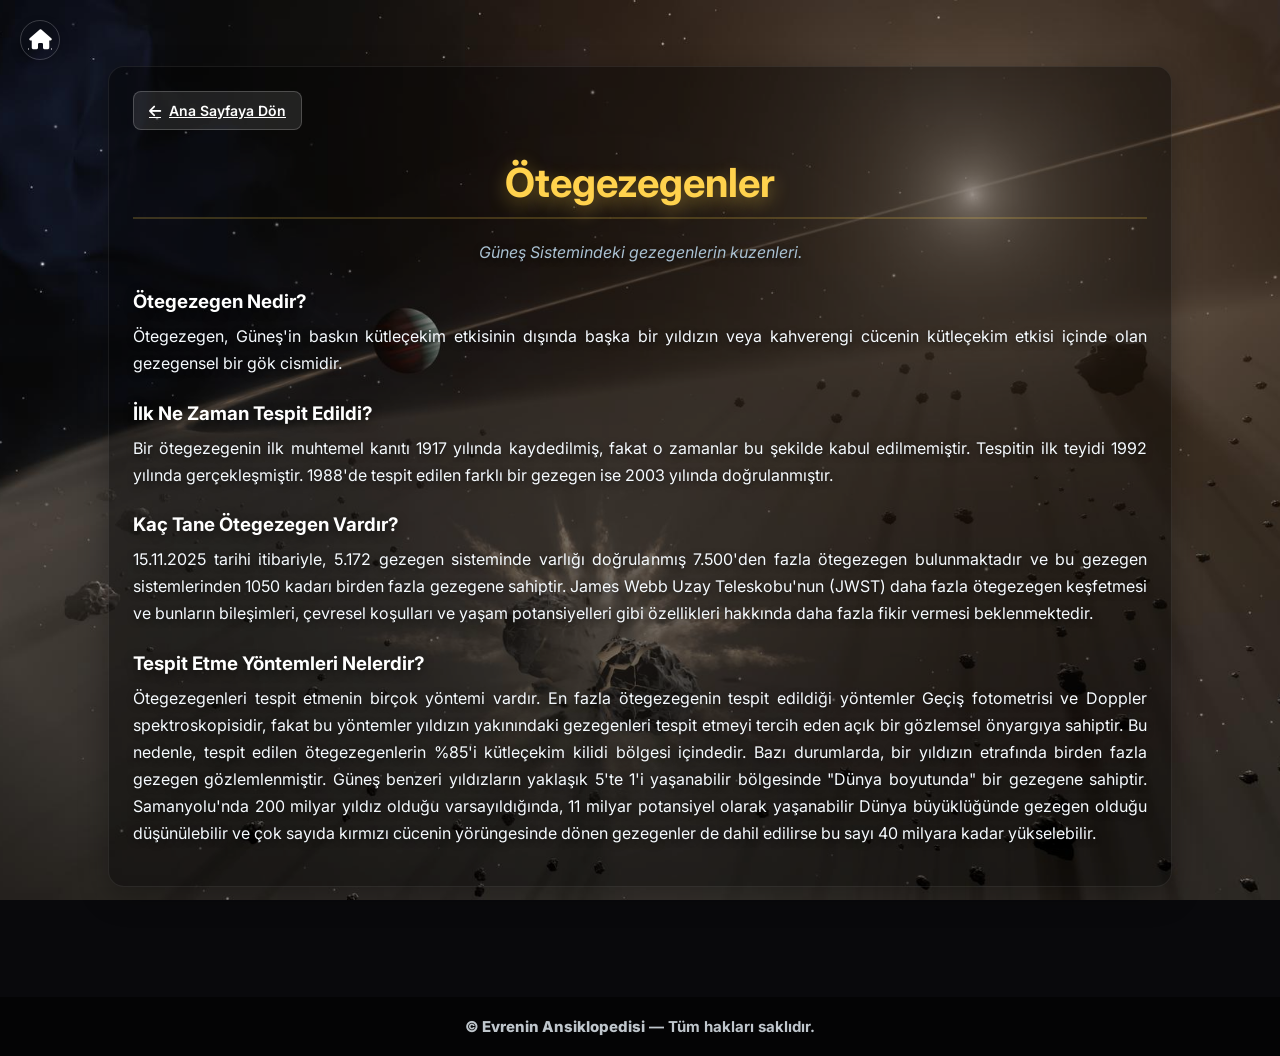
==== exoplanet/index.html @ 2befdf66 "Create index.html" ====
<!doctype html>
<html lang="tr">
<head>
<link rel="apple-touch-icon" sizes="180x180" href="/apple-touch-icon.png">
<link rel="icon" type="image/png" sizes="32x32" href="/favicon-32x32.png">
<link rel="icon" type="image/png" sizes="16x16" href="/favicon-16x16.png">
<link rel="manifest" href="/site.webmanifest">
<link rel="stylesheet" href="https://cdnjs.cloudflare.com/ajax/libs/font-awesome/6.0.0-beta3/css/all.min.css">
<meta charset="utf-8" />
<meta name="viewport" content="width=device-width,initial-scale=1" />
<title>Ötegezegenler | Evrenin Ansiklopedisi</title>
<meta name="description" content="Güneş Sistemindeki gezegenlerin kuzenleri: Ötegezegenlerin tespiti ve potansiyeli hakkında bilgiler.">
<link rel="preconnect" href="https://fonts.googleapis.com">
<link rel="preconnect" href="https://fonts.gstatic.com" crossorigin>
<link href="https://fonts.googleapis.com/css2?family=Inter:wght@100..900&display=swap" rel="stylesheet">
<link rel="stylesheet" href="https://cdnjs.cloudflare.com/ajax/libs/font-awesome/6.5.2/css/all.min.css" integrity="sha512-SnH5WK+bZxgPHs44uWIX+LLMDJc5f8tJjLq5B4PjG1v2X9yA5h08S+N91k8Z3fR3a+Vb8R1z+d/G+I+oP5e7w==" crossorigin="anonymous" referrerpolicy="referrer" />

<link rel="stylesheet" href="../style.css">

</head>
<body style="background-image: url('../ötegezegenler.jpg'); background-position: center top; background-size: cover; background-attachment: fixed;">

  <a href="/" id="menu-toggle" aria-label="Ana Sayfa" style="display: flex; width: 40px; height: 40px; justify-content: center; align-items: center; background-color: var(--primary); border-radius: 50%; color: white; position: fixed; top: 20px; left: 20px; z-index: 1000; box-shadow: 0 4px 10px rgba(0,0,0,0.3);">
      <i class="fas fa-home"></i>
  </a>
  
  <main class="wrap" id="wrap" role="main" style="margin: 20px auto 40px;">

    <article id="exoplanet" class="section show" data-bg="ötegezegenler.jpg" aria-labelledby="exoTitle">
        <a href="/" class="back-to-home-btn"><i class="fas fa-arrow-left"></i> Ana Sayfaya Dön</a>
        <h2 id="exoTitle">Ötegezegenler</h2>
        
        <p class="lead">Güneş Sistemindeki gezegenlerin kuzenleri.</p>
    
        <h3>Ötegezegen Nedir?</h3>
        <p>Ötegezegen, Güneş'in baskın kütleçekim etkisinin dışında başka bir yıldızın veya kahverengi cücenin kütleçekim etkisi içinde olan gezegensel bir gök cismidir.</p>
         

        <h3>İlk Ne Zaman Tespit Edildi?</h3>
        <p>Bir ötegezegenin ilk muhtemel kanıtı 1917 yılında kaydedilmiş, fakat o zamanlar bu şekilde kabul edilmemiştir. Tespitin ilk teyidi 1992 yılında gerçekleşmiştir. 1988'de tespit edilen farklı bir gezegen ise 2003 yılında doğrulanmıştır.</p>

        <h3>Kaç Tane Ötegezegen Vardır?</h3>
        <p>15.11.2025 tarihi itibariyle, 5.172 gezegen sisteminde varlığı doğrulanmış 7.500'den fazla ötegezegen bulunmaktadır ve bu gezegen sistemlerinden 1050 kadarı birden fazla gezegene sahiptir. James Webb Uzay Teleskobu'nun (JWST) daha fazla ötegezegen keşfetmesi ve bunların bileşimleri, çevresel koşulları ve yaşam potansiyelleri gibi özellikleri hakkında daha fazla fikir vermesi beklenmektedir.</p>

        <h3>Tespit Etme Yöntemleri Nelerdir?</h3>
        <p>Ötegezegenleri tespit etmenin birçok yöntemi vardır. En fazla ötegezegenin tespit edildiği yöntemler Geçiş fotometrisi ve Doppler spektroskopisidir, fakat bu yöntemler yıldızın yakınındaki gezegenleri tespit etmeyi tercih eden açık bir gözlemsel önyargıya sahiptir. Bu nedenle, tespit edilen ötegezegenlerin %85'i kütleçekim kilidi bölgesi içindedir. Bazı durumlarda, bir yıldızın etrafında birden fazla gezegen gözlemlenmiştir. Güneş benzeri yıldızların yaklaşık 5'te 1'i yaşanabilir bölgesinde "Dünya boyutunda" bir gezegene sahiptir. Samanyolu'nda 200 milyar yıldız olduğu varsayıldığında, 11 milyar potansiyel olarak yaşanabilir Dünya büyüklüğünde gezegen olduğu düşünülebilir ve çok sayıda kırmızı cücenin yörüngesinde dönen gezegenler de dahil edilirse bu sayı 40 milyara kadar yükselebilir.</p>
    </article>
    
  </main>

  <footer role="contentinfo">
    <strong>© Evrenin Ansiklopedisi</strong> — <span style="color:var(--footer-gray)">Tüm hakları saklıdır.</span>
  </footer>
</body>
</html>
---- style.css ----
:root{
  --accent:#ffd24d; 
  --muted:#a9c0d1; 
  --footer-gray:#bfc6cc;
  --nav-bg: rgba(0,0,0,0.5); 
  --transition:560ms cubic-bezier(.2,.9,.2,1);
  --dark-bg:#09090c; 
  --sidebar-width: 280px;
}

*{box-sizing:border-box}
html{height:100%;} 
body{
  margin:0;
  font-family:'Inter', system-ui, Segoe UI, Roboto, Arial;
  background:var(--dark-bg);
  color:#fff;
  background-image: url('arkaplan.jpg');
  background-position: center center;
  background-size: cover;
  background-repeat: no-repeat;
  background-attachment: fixed;
  transition: background-image 700ms ease, background-position 700ms ease, margin-left var(--transition);
  -webkit-font-smoothing:antialiased; -moz-osx-font-smoothing:grayscale;
  min-height:100vh;
  display:flex;
  flex-direction:column;
}
body.sidebar-open {
    margin-left: var(--sidebar-width);
}

#menu-toggle {
    position: fixed;
    top: 15px;
    left: 15px;
    z-index: 1000;
    background: rgba(255, 255, 255, 0.1);
    color: white;
    border: 1px solid rgba(255, 255, 255, 0.2);
    border-radius: 8px;
    width: 45px;
    height: 45px;
    font-size: 20px;
    cursor: pointer;
    display: flex;
    align-items: center;
    justify-content: center;
    transition: all 300ms ease;
}
#menu-toggle:hover {
    background: var(--accent);
    color: var(--dark-bg);
    border-color: var(--accent);
}

#sidebar {
    height: 100%;
    width: 0; 
    position: fixed;
    z-index: 999;
    top: 0;
    left: 0;
    background-color: #111; 
    overflow-x: hidden;
    padding-top: 60px;
    transition: var(--transition);
    box-shadow: 2px 0 10px rgba(0,0,0,0.5);
}
#sidebar.open {
    width: var(--sidebar-width);
}
#sidebar a {
    padding: 15px 15px 15px 32px;
    text-decoration: none;
    font-size: 18px;
    color: var(--muted);
    display: block;
    transition: 300ms;
}
#sidebar a:hover {
    color: var(--accent);
    background-color: rgba(255, 255, 255, 0.05);
}
#sidebar .closebtn {
    position: absolute;
    top: 0;
    right: 25px;
    font-size: 36px;
    margin-left: 50px;
}
#sidebar h3 {
    color: var(--accent);
    padding: 0 15px 0 32px;
    margin-bottom: 5px;
    font-size: 20px;
}

.topnav{
  position:fixed; left:0; right:0; top:0;
  display:none; 
  z-index:999; 
}

.back-to-home-btn{
    background: rgba(255, 255, 255, 0.1);
    color: white;
    padding: 10px 15px;
    font-size: 14px;
    font-weight: 600;
    border: 1px solid rgba(255, 255, 255, 0.2);
    border-radius: 8px;
    cursor: pointer;
    margin-bottom: 20px;
    display: inline-flex;
    align-items: center;
    gap: 8px;
    transition: all 200ms ease;
}
.back-to-home-btn:hover{
    background: var(--accent);
    color: var(--dark-bg);
    border-color: var(--accent);
    transform: translateY(-2px);
}


.action-button{
  background: var(--accent);
  color: var(--dark-bg);
  padding:14px 24px;
  font-weight: 800;
  border:none;
  border-radius:12px;
  cursor:pointer;
  box-shadow: 0 8px 20px rgba(255, 210, 77, 0.4);
  transition: transform 200ms ease, box-shadow 200ms ease;
  text-decoration: none; 
  display: inline-block;
}
.action-button:hover{
  transform: translateY(-3px);
  box-shadow: 0 12px 25px rgba(255, 210, 77, 0.6);
}


.wrap{ max-width:1100px; margin:40px auto; padding:18px; width:100%; flex:1; }

#home-content {
    display: none;
    opacity: 0;
    transform: translateY(12px);
    transition: opacity 500ms ease, transform 500ms ease;
    text-align: center;
}
#home-content.show {
    display: block;
    opacity: 1;
    transform: none;
}

.hero{ 
  padding:120px 18px 40px; 
  text-align:center; 
  opacity:1;
  transform: none;
  transition: opacity 500ms ease, transform 500ms ease;
  
  background: rgba(0, 0, 0, 0.5);
  backdrop-filter: blur(8px);
  border-radius: 16px;
  border: 1px solid rgba(255, 255, 255, 0.1);
  padding: 40px 30px; 
  max-width: 650px; 
  margin: 0 auto; 
  box-shadow: 0 15px 40px rgba(0, 0, 0, 0.7);
}
.hero.hidden{
  opacity:0;
  transform: translateY(-20px);
  pointer-events: none;
  height: 0;
  padding: 0;
  margin-bottom: -40px; 
}
.hero h1{
  margin:0;
  font-size:72px; 
  color: var(--accent);
  letter-spacing:1px;
  text-shadow: 0 10px 30px rgba(0,0,0,0.8);
  line-height:1;
}
.hero .subtitle {
  font-size: 20px;
  color: var(--muted);
  margin: 16px 0 30px;
  text-shadow: 0 4px 10px rgba(0,0,0,0.7);
}

#discoveryList{
  display: none;
  opacity: 0;
  transform: translateY(12px);
  transition: opacity 500ms ease, transform 500ms ease;
  padding: 60px 0; 
  text-align: center;
}
#discoveryList.show {
  display: block;
  opacity: 1;
  transform: none;
}
.discovery-card-grid {
  display: grid;
  grid-template-columns: repeat(auto-fit, minmax(200px, 1fr));
  gap: 20px;
  max-width: 900px;
  margin: 40px auto;
}
.discovery-card {
  background: rgba(255, 255, 255, 0.08);
  border-radius: 16px;
  padding: 30px 20px;
  border: 1px solid rgba(255, 255, 255, 0.15);
  transition: all 300ms ease;
  cursor: pointer;
  font-size: 18px;
  font-weight: 700;
  color: white;
  box-shadow: 0 8px 20px rgba(0, 0, 0, 0.4);
  display: flex;
  align-items: center;
  justify-content: center;
  text-align: center;
  min-height: 120px;
  text-decoration: none; 
}
.discovery-card:hover {
  background: var(--accent);
  color: var(--dark-bg);
  transform: translateY(-8px) scale(1.02);
  box-shadow: 0 18px 40px rgba(255, 210, 77, 0.5);
  border-color: var(--accent);
}
.discovery-card span {
    transition: color 300ms ease;
}


.section{
  display:none;
  opacity:0;
  transform: translateY(12px);
  transition: opacity var(--transition), transform var(--transition);
  margin:28px 0;
  padding:24px; 
  background: rgba(0, 0, 0, 0.4);
  border-radius: 16px;
  border: 1px solid rgba(255, 255, 255, 0.08);
  box-shadow: 0 10px 30px rgba(0, 0, 0, 0.3);
}
.section.show{ display:block; opacity:1; transform:none; }
.section h2{ 
  color: var(--accent); 
  font-size:40px; 
  margin:8px 0 6px; 
  text-align:center; 
  text-shadow: 0 6px 18px rgba(255, 210, 77, 0.4); 
  border-bottom: 2px solid rgba(255, 210, 77, 0.2);
  padding-bottom: 10px;
  margin-bottom: 20px;
}
.section .lead{ color: var(--muted); text-align:center; margin-bottom:20px; font-size:16px; font-style:italic; }

.section h3{ 
  color:#fff; 
  margin-top:24px; 
  text-shadow:0 3px 10px rgba(0,0,0,0.55); 
  margin-bottom: 10px; 
}

.section p:first-of-type, 
.section h3 + p { 
  margin-top: 0; 
}

.section p, .section li{
  color: #f6fbff;
  line-height:1.7; 
  text-align:justify;
  text-shadow: 0 2px 6px rgba(0,0,0,0.55);
  margin-bottom:14px;
  font-size: 16px;
}
.section ul{ margin-left:18px; }
.section img {
  width:100%;
  max-height:480px; 
  object-fit:cover;
  display:block;
  border-radius:12px; 
  margin:20px 0; 
  box-shadow: 0 10px 20px rgba(0, 0, 0, 0.5);
}

.card-grid {
  display: grid;
  grid-template-columns: repeat(auto-fit, minmax(280px, 1fr));
  gap: 20px;
  margin-top: 25px;
}
.card {
  background: rgba(255, 255, 255, 0.04);
  border-radius: 12px;
  padding: 20px;
  border: 1px solid rgba(255, 255, 255, 0.1);
  transition: all 200ms ease;
  cursor: pointer;
}
.card:hover {
  background: rgba(255, 255, 255, 0.1);
  transform: translateY(-5px);
  box-shadow: 0 15px 30px rgba(0, 0, 0, 0.4);
}
.card h4 {
  color: var(--accent);
  margin-top: 0;
  font-size: 18px;
  border-bottom: 1px solid rgba(255, 210, 77, 0.2);
  padding-bottom: 5px;
}
.card p {
  font-size: 14px;
  margin-bottom: 0;
}

#feedback-fab {
    position: fixed;
    bottom: 25px;
    right: 25px;
    background: rgba(255, 255, 255, 0.1); 
    color: white;
    border: 1px solid rgba(255, 255, 255, 0.2); 
    border-radius: 50%;
    width: 55px;
    height: 55px;
    font-size: 24px;
    cursor: pointer;
    box-shadow: 0 6px 15px rgba(0, 0, 0, 0.4);
    z-index: 1000;
    transition: all 200ms ease;
    display: none; 
    align-items: center;
    justify-content: center;
}
#feedback-fab.show {
    display: flex; 
}
#feedback-fab:hover {
    transform: scale(1.08) rotate(-4deg);
    background: var(--accent); 
    color: var(--dark-bg);
    border-color: var(--accent);
    box-shadow: 0 10px 20px rgba(255, 210, 77, 0.8);
}

.modal {
    display: none;
    position: fixed;
    z-index: 1001;
    left: 0;
    top: 0;
    width: 100%;
    height: 100%;
    overflow: auto;
    background-color: rgba(0, 0, 0, 0.85); 
    backdrop-filter: blur(5px);
}
.modal-content {
    background: var(--dark-bg);
    margin: 10% auto; 
    padding: 30px;
    border: 1px solid rgba(255, 255, 255, 0.1);
    border-radius: 16px;
    max-width: 550px;
    position: relative;
    box-shadow: 0 20px 40px rgba(0, 0, 0, 0.8);
    animation: modalFadeIn 300ms ease-out;
}
.modal-close {
    color: var(--muted);
    position: absolute;
    top: 15px;
    right: 25px;
    font-size: 28px;
    font-weight: bold;
    transition: color 200ms ease;
}
.modal-close:hover,
.modal-close:focus {
    color: var(--accent);
    text-decoration: none;
    cursor: pointer;
}
.modal-content h3 {
    text-align: center;
    color: var(--accent);
    margin-top: 0;
    font-size: 28px;
    border-bottom: 2px solid rgba(255, 210, 77, 0.2);
    padding-bottom: 10px;
    margin-bottom: 20px;
}
#google-form-embed {
    width: 100%;
    height: 650px; 
    border: none;
    border-radius: 8px;
}

@keyframes modalFadeIn {
    from { opacity: 0; transform: translateY(-50px); }
    to { opacity: 1; transform: translateY(0); }
}


@media(max-width:880px){
  .wrap{ margin: 20px auto 40px; } 
  .hero{padding: 60px 18px 30px;}
  .hero h1{font-size:42px}
  .hero .subtitle{font-size: 16px;}
  .section h2{font-size: 32px;}
  .discovery-card-grid {
      grid-template-columns: 1fr;
  }
  .discovery-card {
      min-height: 80px;
  }
  #feedback-fab {
      width: 50px;
      height: 50px;
      font-size: 20px;
      bottom: 15px;
      right: 15px;
  }
  .modal-content {
      margin: 15% 15px;
      padding: 20px;
  }
  #google-form-embed {
      height: 550px; 
  }
  
  #sidebar.open {
      width: 100%; 
  }
  body.sidebar-open {
      margin-left: 0; 
  }
  #menu-toggle {
  }
}

@media(min-width: 881px) {
    body.sidebar-open {
        margin-left: var(--sidebar-width);
    }
}


footer{
  margin-top:24px;
  padding:20px 10px;
  text-align:center;
  color: var(--footer-gray);
  font-weight:700;
  font-size:15px;
  background: rgba(0, 0, 0, 0.6);
}
footer strong{ color: var(--footer-gray); font-weight:800; }


.fade-in{ opacity:0; transform: translateY(6px); animation:fadeUp 700ms ease forwards; }
@keyframes fadeUp{ to{ opacity:1; transform:none } }
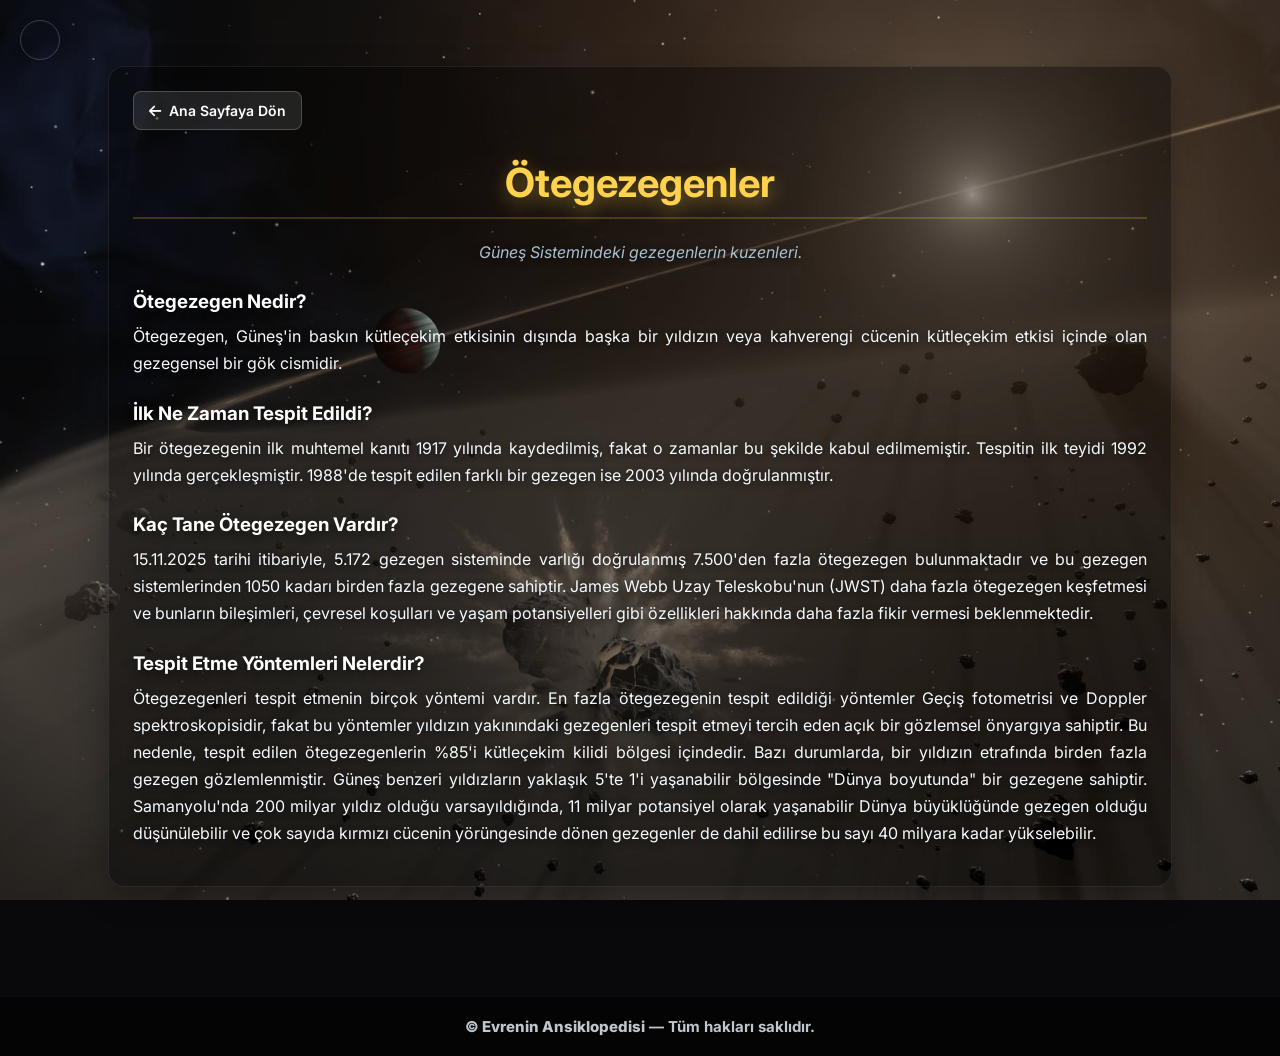
==== commit ac1a1f1e: "Update index.html" ====
--- a/exoplanet/index.html
+++ b/exoplanet/index.html
@@ -21,7 +21,7 @@
 <body style="background-image: url('../ötegezegenler.jpg'); background-position: center top; background-size: cover; background-attachment: fixed;">
 
   <a href="/" id="menu-toggle" aria-label="Ana Sayfa" style="display: flex; width: 40px; height: 40px; justify-content: center; align-items: center; background-color: var(--primary); border-radius: 50%; color: white; position: fixed; top: 20px; left: 20px; z-index: 1000; box-shadow: 0 4px 10px rgba(0,0,0,0.3);">
-      <i class="fas fa-home"></i>
+      
   </a>
   
   <main class="wrap" id="wrap" role="main" style="margin: 20px auto 40px;">
--- a/style.css
+++ b/style.css
@@ -1,3 +1,5 @@
+/* Bu kod orijinal HTML dosyanızdaki tüm <style> etiketinin dışa aktarılmış ve gereksiz kısımlardan arındırılmış halidir. */
+
 :root{
   --accent:#ffd24d; 
   --muted:#a9c0d1; 
@@ -15,7 +17,8 @@
   font-family:'Inter', system-ui, Segoe UI, Roboto, Arial;
   background:var(--dark-bg);
   color:#fff;
-  background-image: url('arkaplan.jpg');
+  /* Arka plan sadece bu dosya için değil, her HTML dosyasında tanımlanmalıdır */
+  background-image: url('arkaplan.jpg'); 
   background-position: center center;
   background-size: cover;
   background-repeat: no-repeat;
@@ -89,18 +92,26 @@
     font-size: 36px;
     margin-left: 50px;
 }
-#sidebar h3 {
+#sidebar h3 { /* Bu kural artık kullanılmayabilir ama tutarlılık için bıraktım */
     color: var(--accent);
     padding: 0 15px 0 32px;
     margin-bottom: 5px;
     font-size: 20px;
 }
-
-.topnav{
-  position:fixed; left:0; right:0; top:0;
-  display:none; 
-  z-index:999; 
-}
+#sidebar hr {
+    border: 0;
+    border-top: 1px solid rgba(255, 255, 255, 0.1);
+    margin: 10px 32px;
+}
+#sidebar ul { /* Orijinal HTML'de yoktu, ama sidebar linklerini daha iyi organize etmek için gerekebilir */
+    list-style: none;
+    padding: 0;
+    margin: 0;
+}
+#sidebar li {
+    padding: 0;
+}
+
 
 .back-to-home-btn{
     background: rgba(255, 255, 255, 0.1);
@@ -116,6 +127,7 @@
     align-items: center;
     gap: 8px;
     transition: all 200ms ease;
+    text-decoration: none; /* Link olarak da kullanılabilir */
 }
 .back-to-home-btn:hover{
     background: var(--accent);
@@ -147,13 +159,14 @@
 .wrap{ max-width:1100px; margin:40px auto; padding:18px; width:100%; flex:1; }
 
 #home-content {
-    display: none;
-    opacity: 0;
-    transform: translateY(12px);
-    transition: opacity 500ms ease, transform 500ms ease;
+    /* Eski JS'e gerek kalmayacak, varsayılan olarak gösterilecek */
+    display: block; 
+    opacity: 1;
+    transform: none;
+    transition: none;
     text-align: center;
 }
-#home-content.show {
+#home-content.show { /* Bu kural artık JS'te kullanılmayacak ama eski kodu bozmaması için tutuldu */
     display: block;
     opacity: 1;
     transform: none;
@@ -185,7 +198,7 @@
 }
 .hero h1{
   margin:0;
-  font-size:72px; 
+  font-size:72px; /* Orijinal HTML'de H1 yoktu, H1'i logodan kaldırdık */
   color: var(--accent);
   letter-spacing:1px;
   text-shadow: 0 10px 30px rgba(0,0,0,0.8);
@@ -199,7 +212,7 @@
 }
 
 #discoveryList{
-  display: none;
+  display: none; /* Başlangıçta gizli */
   opacity: 0;
   transform: translateY(12px);
   transition: opacity 500ms ease, transform 500ms ease;
@@ -218,6 +231,7 @@
   max-width: 900px;
   margin: 40px auto;
 }
+/* Discovery Card kuralları, artık link yerine menü kullanılacağı için kaldırıldı, ama stil bozulmasın diye tutuyorum */
 .discovery-card {
   background: rgba(255, 255, 255, 0.08);
   border-radius: 16px;
@@ -248,11 +262,12 @@
 }
 
 
+/* SECTİON VE İÇERİK kuralları (SADECE KATEGORİ HTML DOSYALARI İÇİN GEÇERLİ OLACAK) */
 .section{
-  display:none;
-  opacity:0;
-  transform: translateY(12px);
-  transition: opacity var(--transition), transform var(--transition);
+  /* Bu kurallar artık sadece /teleskoplar/index.html gibi dosyalarda kullanılacak */
+  display:block; 
+  opacity:1; 
+  transform:none;
   margin:28px 0;
   padding:24px; 
   background: rgba(0, 0, 0, 0.4);
@@ -260,7 +275,9 @@
   border: 1px solid rgba(255, 255, 255, 0.08);
   box-shadow: 0 10px 30px rgba(0, 0, 0, 0.3);
 }
-.section.show{ display:block; opacity:1; transform:none; }
+.section.show{ display:block; opacity:1; transform:none; } /* JS'ten kaldırıldı */
+/* Diğer .section kuralları (h2, p, img, card-grid) aynen kalmalı ve her kategori dosyasında kullanılmalı */
+/* ... (diğer section ve card-grid kuralları) ... */
 .section h2{ 
   color: var(--accent); 
   font-size:40px; 
@@ -303,7 +320,6 @@
   margin:20px 0; 
   box-shadow: 0 10px 20px rgba(0, 0, 0, 0.5);
 }
-
 .card-grid {
   display: grid;
   grid-template-columns: repeat(auto-fit, minmax(280px, 1fr));
@@ -316,7 +332,6 @@
   padding: 20px;
   border: 1px solid rgba(255, 255, 255, 0.1);
   transition: all 200ms ease;
-  cursor: pointer;
 }
 .card:hover {
   background: rgba(255, 255, 255, 0.1);
@@ -334,6 +349,8 @@
   font-size: 14px;
   margin-bottom: 0;
 }
+/* SON SECTION VE İÇERİK kuralları */
+
 
 #feedback-fab {
     position: fixed;
@@ -458,8 +475,6 @@
   body.sidebar-open {
       margin-left: 0; 
   }
-  #menu-toggle {
-  }
 }
 
 @media(min-width: 881px) {
@@ -482,4 +497,4 @@
 
 
 .fade-in{ opacity:0; transform: translateY(6px); animation:fadeUp 700ms ease forwards; }
-@keyframes fadeUp{ to{ opacity:1; transform:none } }+@keyframes fadeUp{ to{ opacity:1; transform:none } }
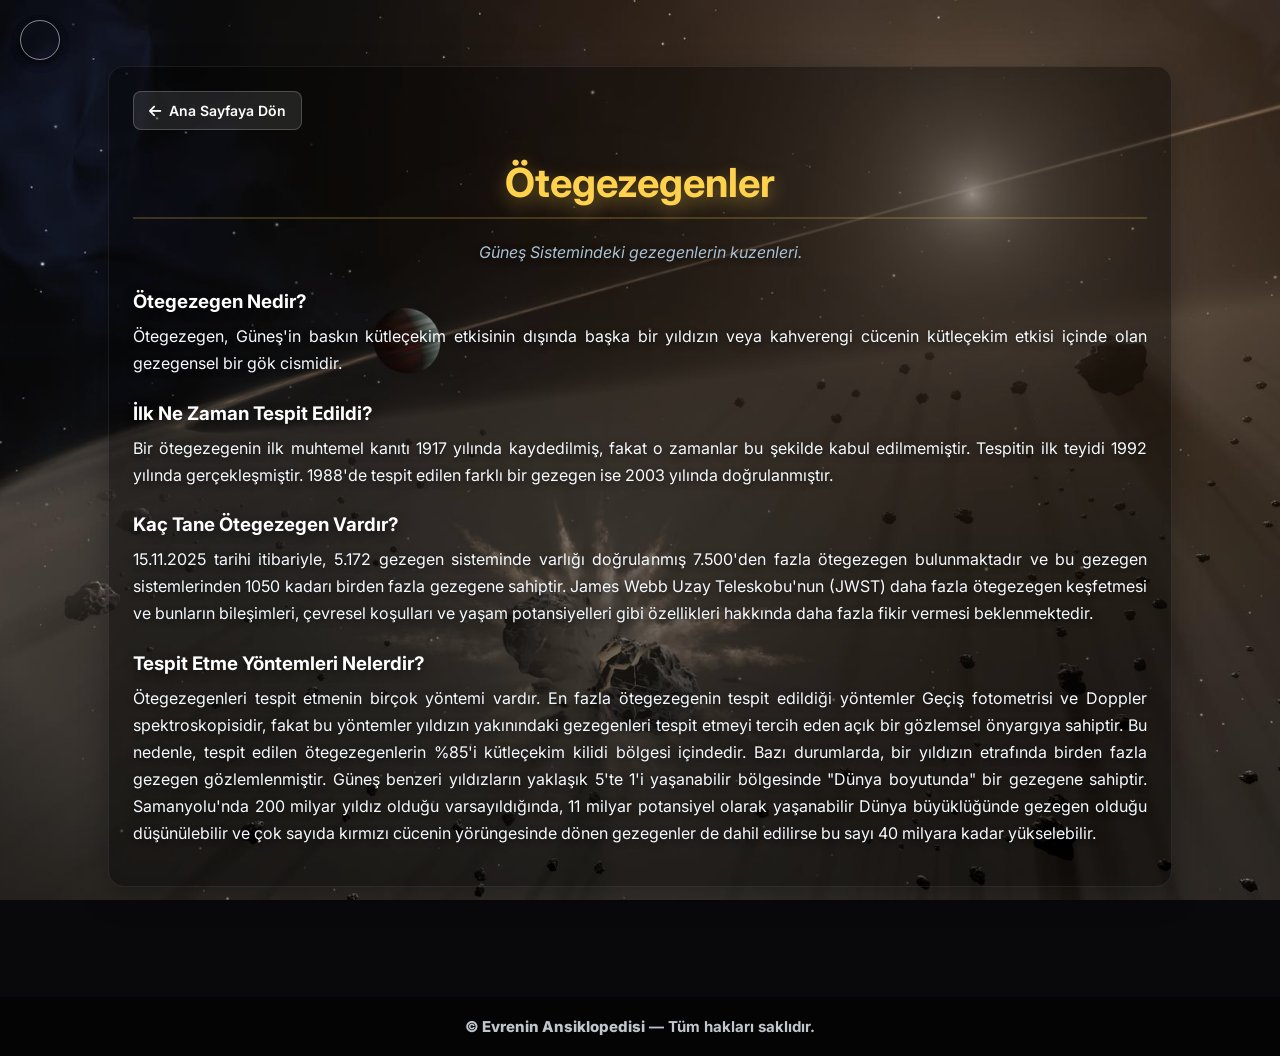
==== commit f6938f9e: "Update index.html" ====
--- a/exoplanet/index.html
+++ b/exoplanet/index.html
@@ -22,7 +22,7 @@
 
   <a href="/" id="menu-toggle" aria-label="Ana Sayfa" style="display: flex; width: 40px; height: 40px; justify-content: center; align-items: center; background-color: var(--primary); border-radius: 50%; color: white; position: fixed; top: 20px; left: 20px; z-index: 1000; box-shadow: 0 4px 10px rgba(0,0,0,0.3);">
       
-  </a>
+  
   
   <main class="wrap" id="wrap" role="main" style="margin: 20px auto 40px;">
 
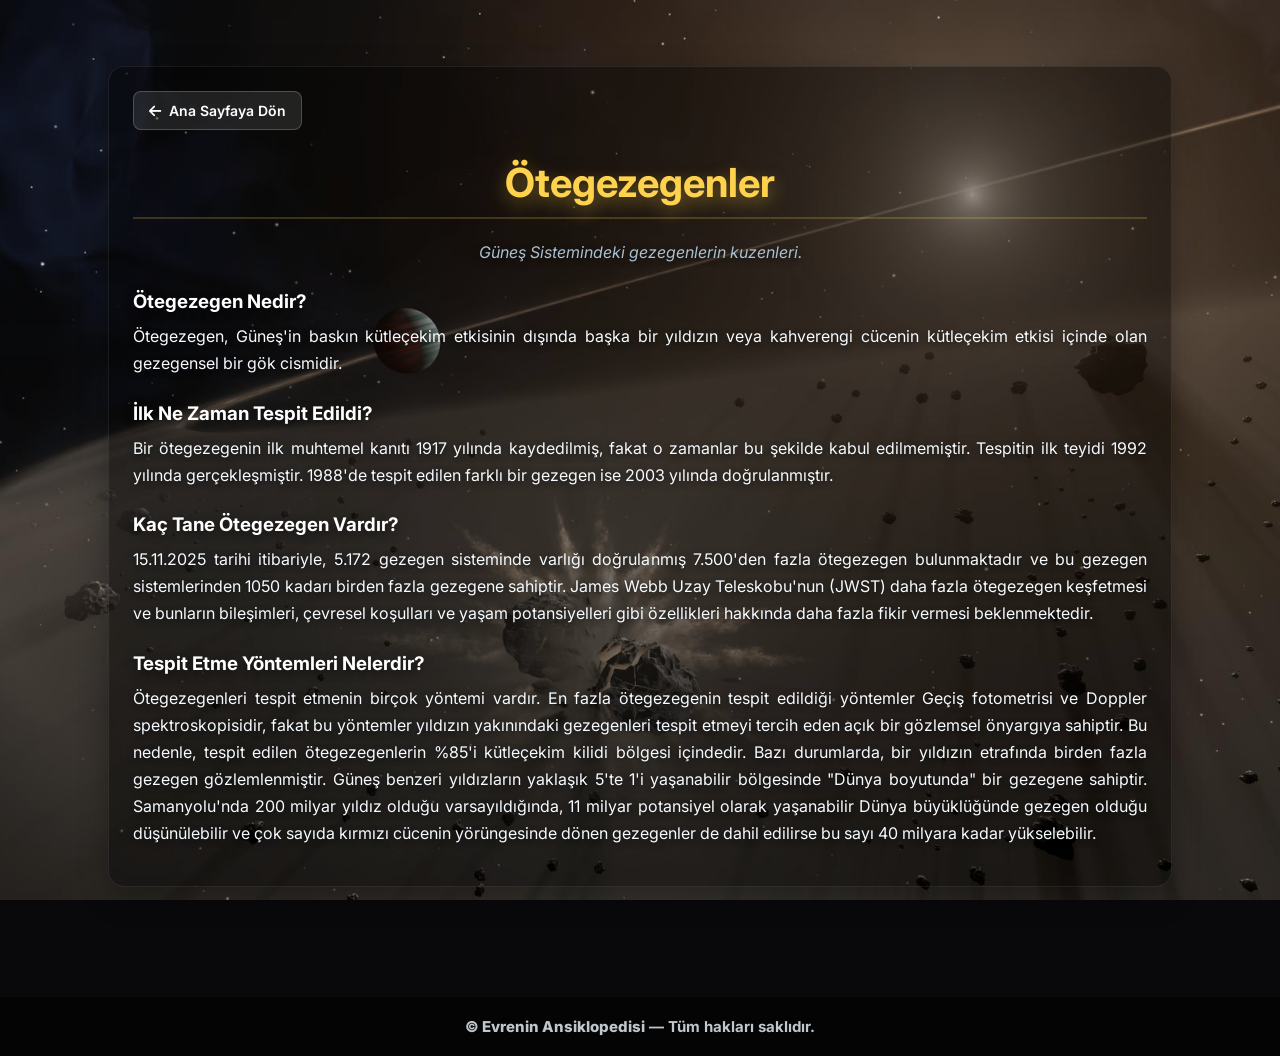
==== commit 62066570: "Update index.html" ====
--- a/exoplanet/index.html
+++ b/exoplanet/index.html
@@ -20,7 +20,6 @@
 </head>
 <body style="background-image: url('../ötegezegenler.jpg'); background-position: center top; background-size: cover; background-attachment: fixed;">
 
-  <a href="/" id="menu-toggle" aria-label="Ana Sayfa" style="display: flex; width: 40px; height: 40px; justify-content: center; align-items: center; background-color: var(--primary); border-radius: 50%; color: white; position: fixed; top: 20px; left: 20px; z-index: 1000; box-shadow: 0 4px 10px rgba(0,0,0,0.3);">
       
   
   
